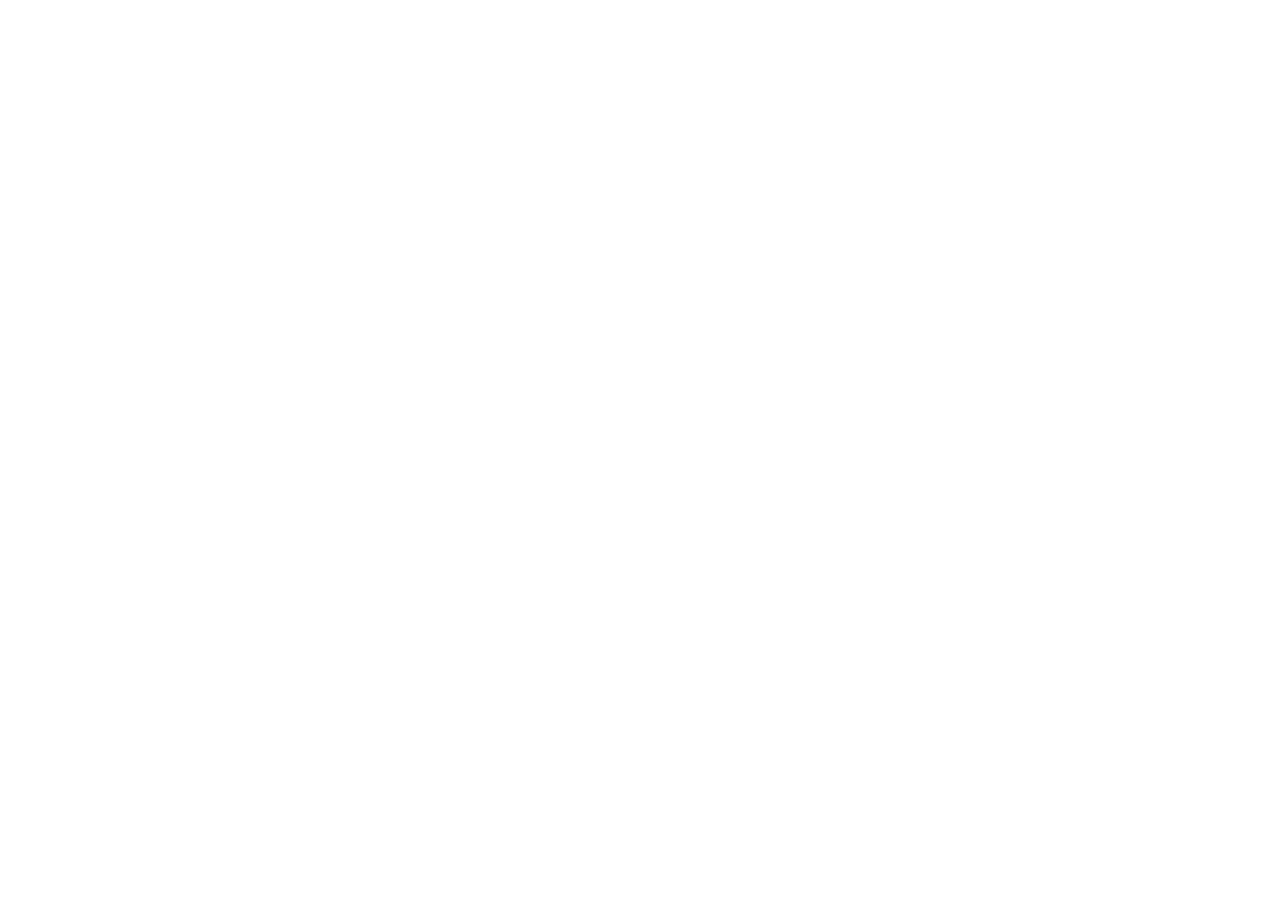
==== index.html @ 54f84287 "arquivos e pagina principal" ====
<!DOCTYPE html>
<html lang="pt-br">
<head>
  <meta charset="UTF-8">
  <meta name="viewport" content="width=device-width, initial-scale=1.0">
  <link rel="shortcut icon" href="pacote-d013/favicon.ico" type="image/x-icon">
  <link rel="stylesheet" href="estilos/style.css">
  <title>Redes sociais</title>
</head>
<body>
  
</body>
</html>
---- estilos/style.css ----
@charset "UTF-8";
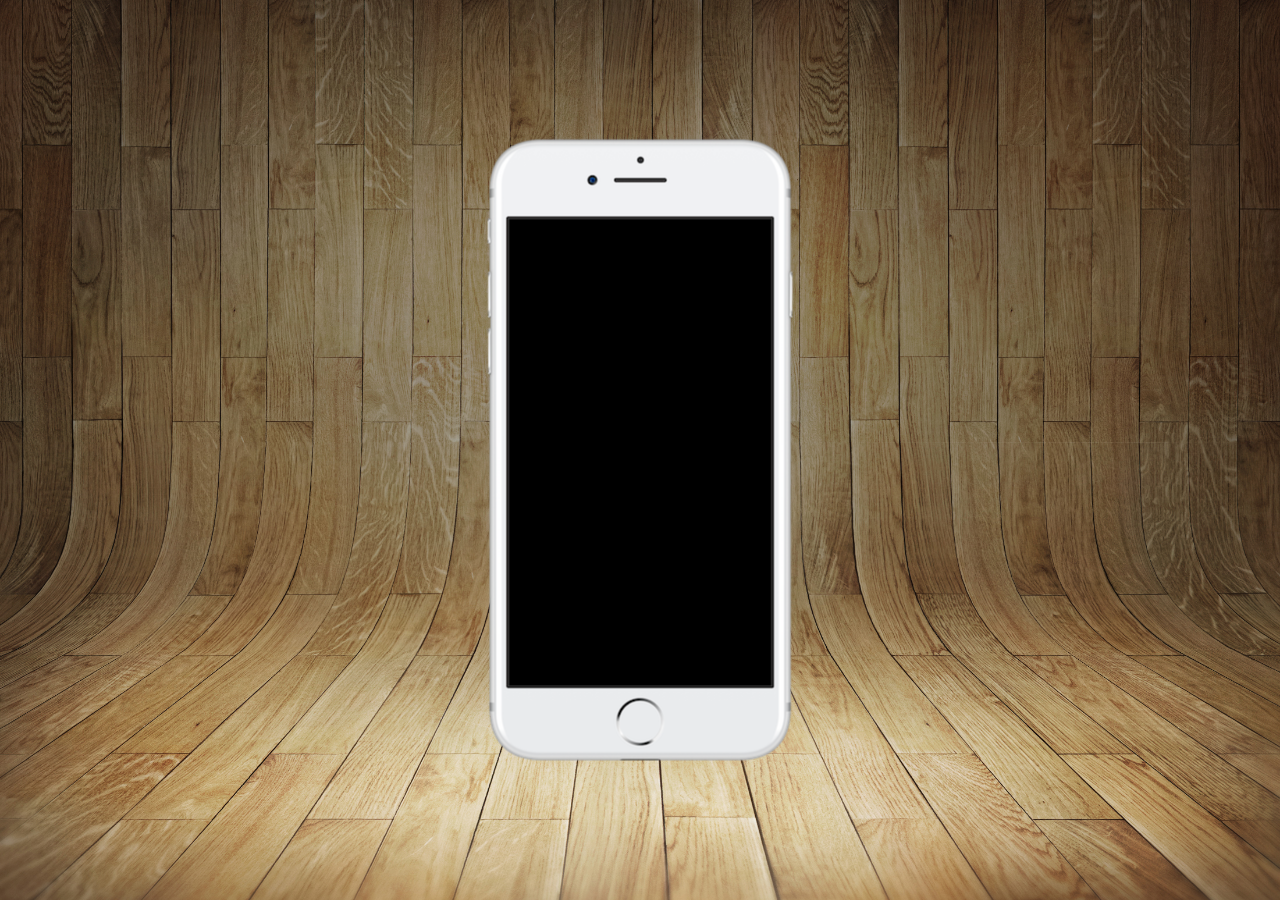
==== commit 1b0aeb71: "frame iphone e estilos básicos" ====
--- a/index.html
+++ b/index.html
@@ -3,11 +3,18 @@
 <head>
   <meta charset="UTF-8">
   <meta name="viewport" content="width=device-width, initial-scale=1.0">
-  <link rel="shortcut icon" href="pacote-d013/favicon.ico" type="image/x-icon">
+  <link rel="shortcut icon" href="estilos/favicon.ico" type="image/x-icon">
   <link rel="stylesheet" href="estilos/style.css">
   <title>Redes sociais</title>
 </head>
 <body>
-  
+  <main>
+    <section id="telefone">
+
+    </section>
+    <section id="redes-sociais">
+
+    </section>
+  </main>
 </body>
 </html>--- a/estilos/style.css
+++ b/estilos/style.css
@@ -1 +1,32 @@
-@charset "UTF-8";+@charset "UTF-8";
+
+* {
+  margin: 0;
+  padding: 0;
+  font-family: Arial, Helvetica, sans-serif;
+}
+
+body,
+html {
+  height: 100vh;
+  width: 100vw;
+  background: url('../imagens/fundo-madeira.jpg') no-repeat top center;
+  background-size: cover;
+  background-attachment: fixed;
+}
+
+main {
+  position: relative;
+  height: 100vh;
+  position: relative;
+}
+
+section#telefone {
+  position: absolute;
+  top: 50%;
+  left: 50%;
+  transform: translate(-50%, -50%);
+  height: 627px;
+  width: 311px;
+  background: url('../imagens/frame-iphone.png') no-repeat center
+}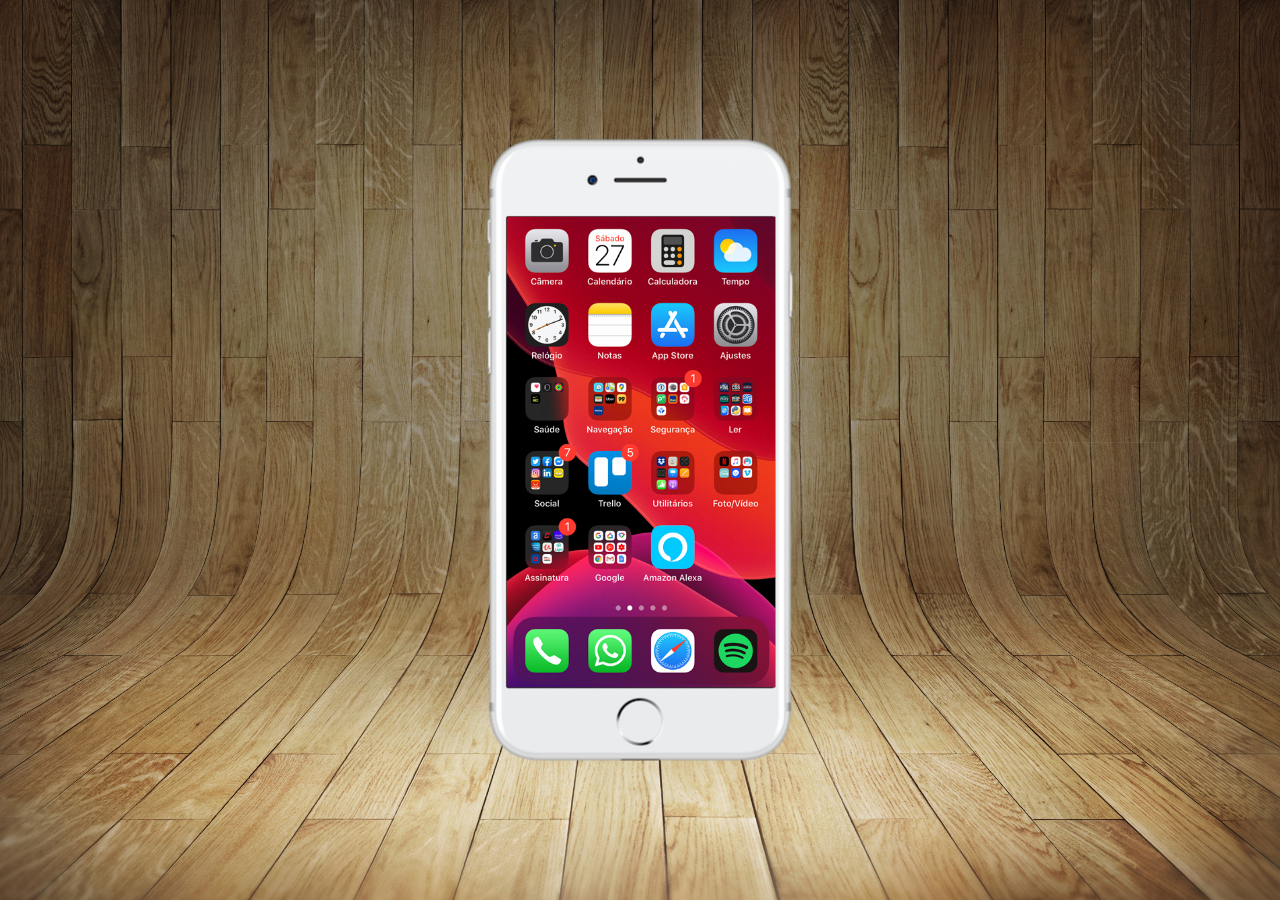
==== commit 73a85674: "iframe e tela home" ====
--- a/index.html
+++ b/index.html
@@ -10,7 +10,7 @@
 <body>
   <main>
     <section id="telefone">
-
+      <iframe src="home.html" frameborder="0" name="tela" id="tela"></iframe>
     </section>
     <section id="redes-sociais">
 
--- a/estilos/style.css
+++ b/estilos/style.css
@@ -29,4 +29,12 @@
   height: 627px;
   width: 311px;
   background: url('../imagens/frame-iphone.png') no-repeat center
+}
+
+iframe#tela {
+  position: relative;
+  top: 80px;
+  left: 22px;
+  width: 269px;
+  height: 471px;
 }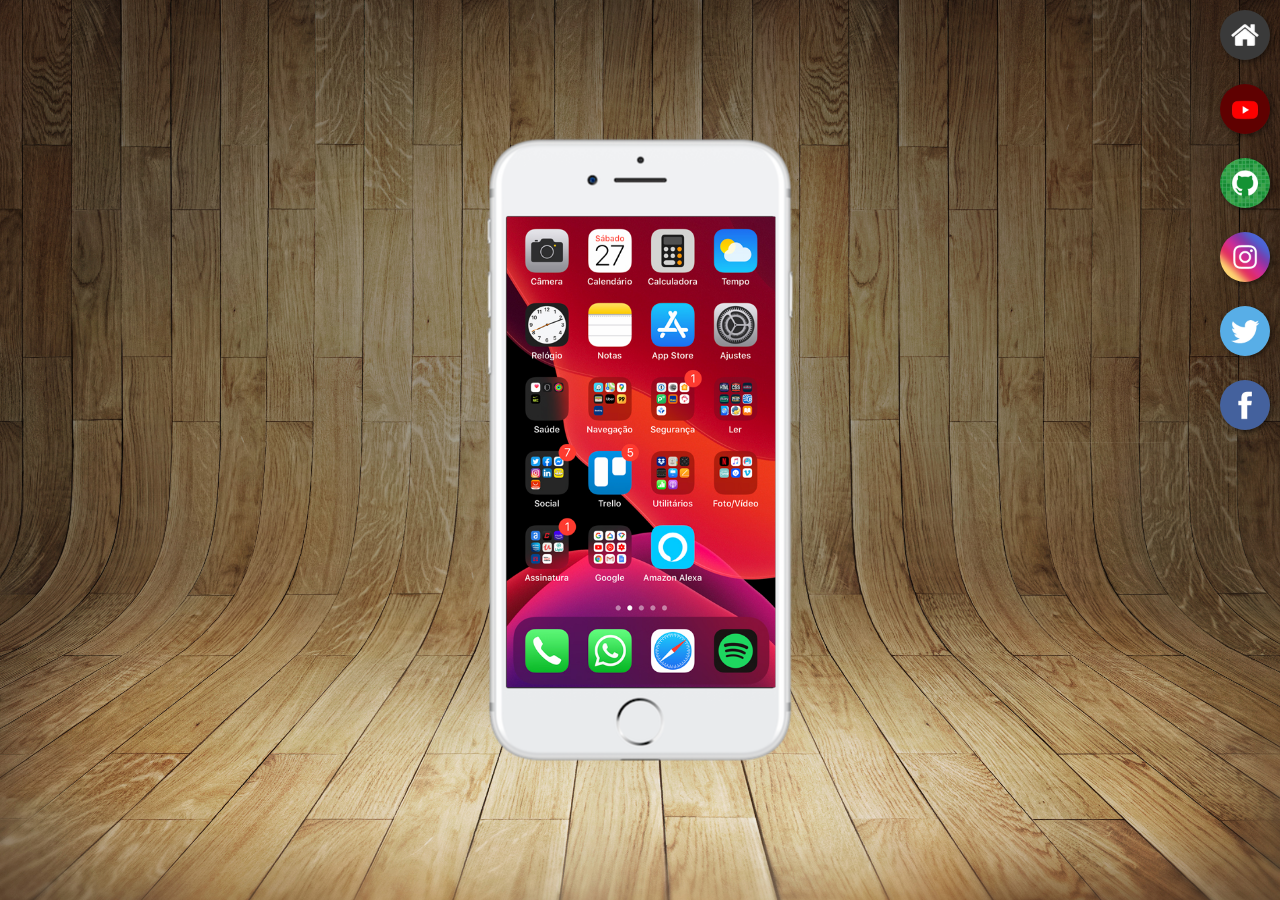
==== commit c4a3c426: "botões" ====
--- a/index.html
+++ b/index.html
@@ -1,5 +1,6 @@
 <!DOCTYPE html>
 <html lang="pt-br">
+
 <head>
   <meta charset="UTF-8">
   <meta name="viewport" content="width=device-width, initial-scale=1.0">
@@ -7,14 +8,21 @@
   <link rel="stylesheet" href="estilos/style.css">
   <title>Redes sociais</title>
 </head>
+
 <body>
   <main>
     <section id="telefone">
       <iframe src="home.html" frameborder="0" name="tela" id="tela"></iframe>
     </section>
     <section id="redes-sociais">
-
+      <a href="#" target="tela"><img src="imagens/logo-home.jpg" alt=""></a> <br>
+      <a href="#" target="tela"><img src="imagens/logo-youtube.jpg" alt=""></a> <br>
+      <a href="#" target="tela"><img src="imagens/logo-github.jpg" alt=""></a> <br>
+      <a href="#" target="tela"><img src="imagens/logo-instagram.jpg" alt=""></a> <br>
+      <a href="#" target="tela"><img src="imagens/logo-twitter.jpg" alt=""></a> <br>
+      <a href="#" target="tela"><img src="imagens/logo-facebook.jpg" alt=""></a>
     </section>
   </main>
 </body>
+
 </html>--- a/estilos/style.css
+++ b/estilos/style.css
@@ -31,6 +31,26 @@
   background: url('../imagens/frame-iphone.png') no-repeat center
 }
 
+section#redes-sociais img {
+  width: 50px;
+  border-radius: 50%;
+  margin: 10px;
+  box-shadow: 2px 2px 5px rgba(0, 0, 0, 0.462);
+}
+
+section#redes-sociais {
+  text-align: right;
+}
+
+section#redes-sociais img:hover {
+  box-sizing: border-box;
+  border: 2px solid rgba(255, 255, 255, 0.567);
+  transform: translate(-10px, -10px);
+  box-shadow: 5px 5px 10px rgba(0, 0, 0, 0.487);
+  transition: transform 0.3s, border 0.3s;
+  
+}
+
 iframe#tela {
   position: relative;
   top: 80px;
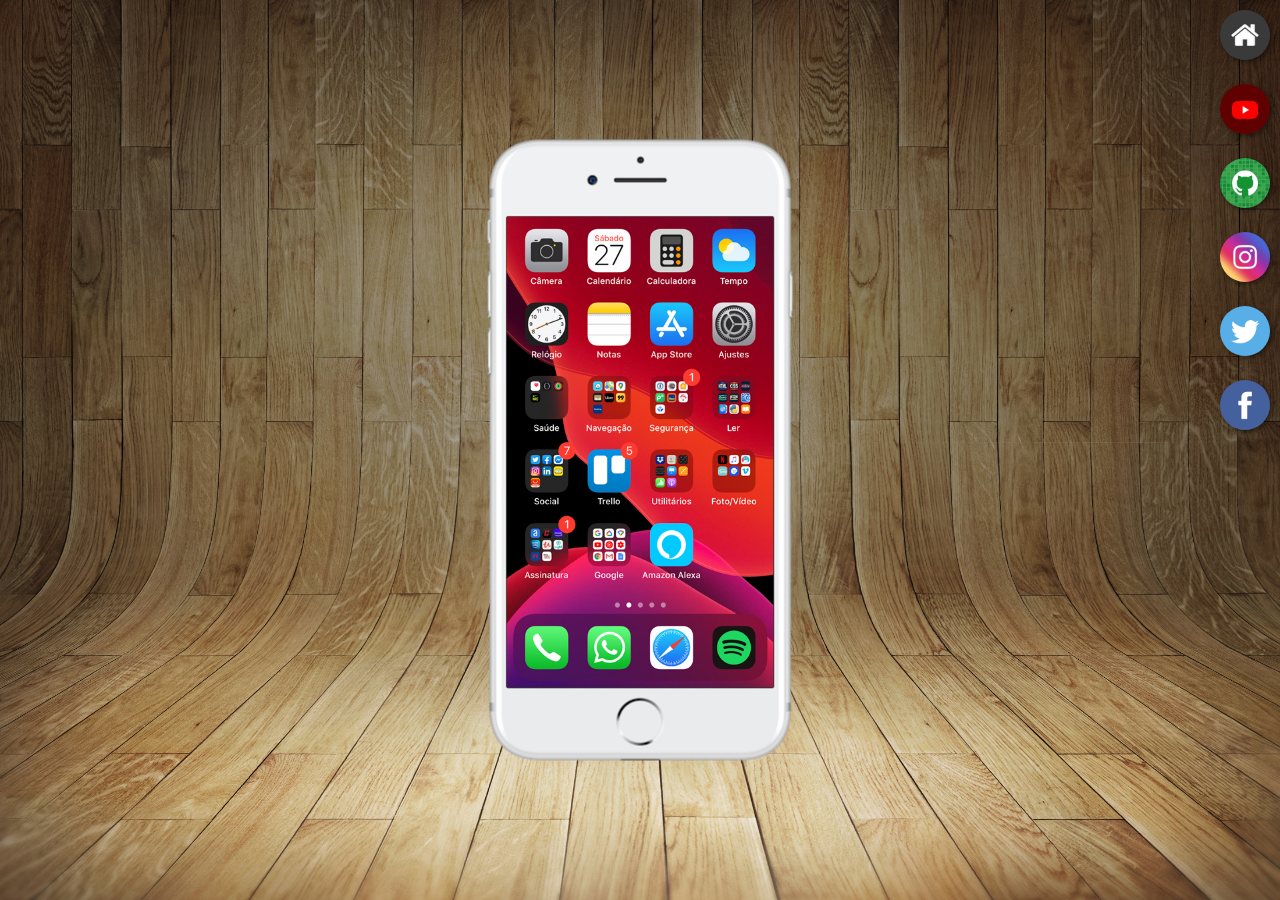
==== commit 731f26e7: "páginas e css" ====
--- a/index.html
+++ b/index.html
@@ -12,15 +12,15 @@
 <body>
   <main>
     <section id="telefone">
-      <iframe src="home.html" frameborder="0" name="tela" id="tela"></iframe>
+      <iframe src="paginas/home.html" frameborder="0" name="tela" id="tela"></iframe>
     </section>
     <section id="redes-sociais">
-      <a href="#" target="tela"><img src="imagens/logo-home.jpg" alt=""></a> <br>
-      <a href="#" target="tela"><img src="imagens/logo-youtube.jpg" alt=""></a> <br>
-      <a href="#" target="tela"><img src="imagens/logo-github.jpg" alt=""></a> <br>
-      <a href="#" target="tela"><img src="imagens/logo-instagram.jpg" alt=""></a> <br>
-      <a href="#" target="tela"><img src="imagens/logo-twitter.jpg" alt=""></a> <br>
-      <a href="#" target="tela"><img src="imagens/logo-facebook.jpg" alt=""></a>
+      <a href="paginas/home.html" target="tela"><img src="imagens/logo-home.jpg" alt=""></a> <br>
+      <a href="paginas/youtube.html" target="tela"><img src="imagens/logo-youtube.jpg" alt=""></a> <br>
+      <a href="paginas/github.html" target="tela"><img src="imagens/logo-github.jpg" alt=""></a> <br>
+      <a href="paginas/instagram.html" target="tela"><img src="imagens/logo-instagram.jpg" alt=""></a> <br>
+      <a href="paginas/x.html" target="tela"><img src="imagens/logo-twitter.jpg" alt=""></a> <br>
+      <a href="paginas/facebook.html" target="tela"><img src="imagens/logo-facebook.jpg" alt=""></a>
     </section>
   </main>
 </body>
--- a/estilos/style.css
+++ b/estilos/style.css
@@ -55,6 +55,6 @@
   position: relative;
   top: 80px;
   left: 22px;
-  width: 269px;
+  width: 267px;
   height: 471px;
 }